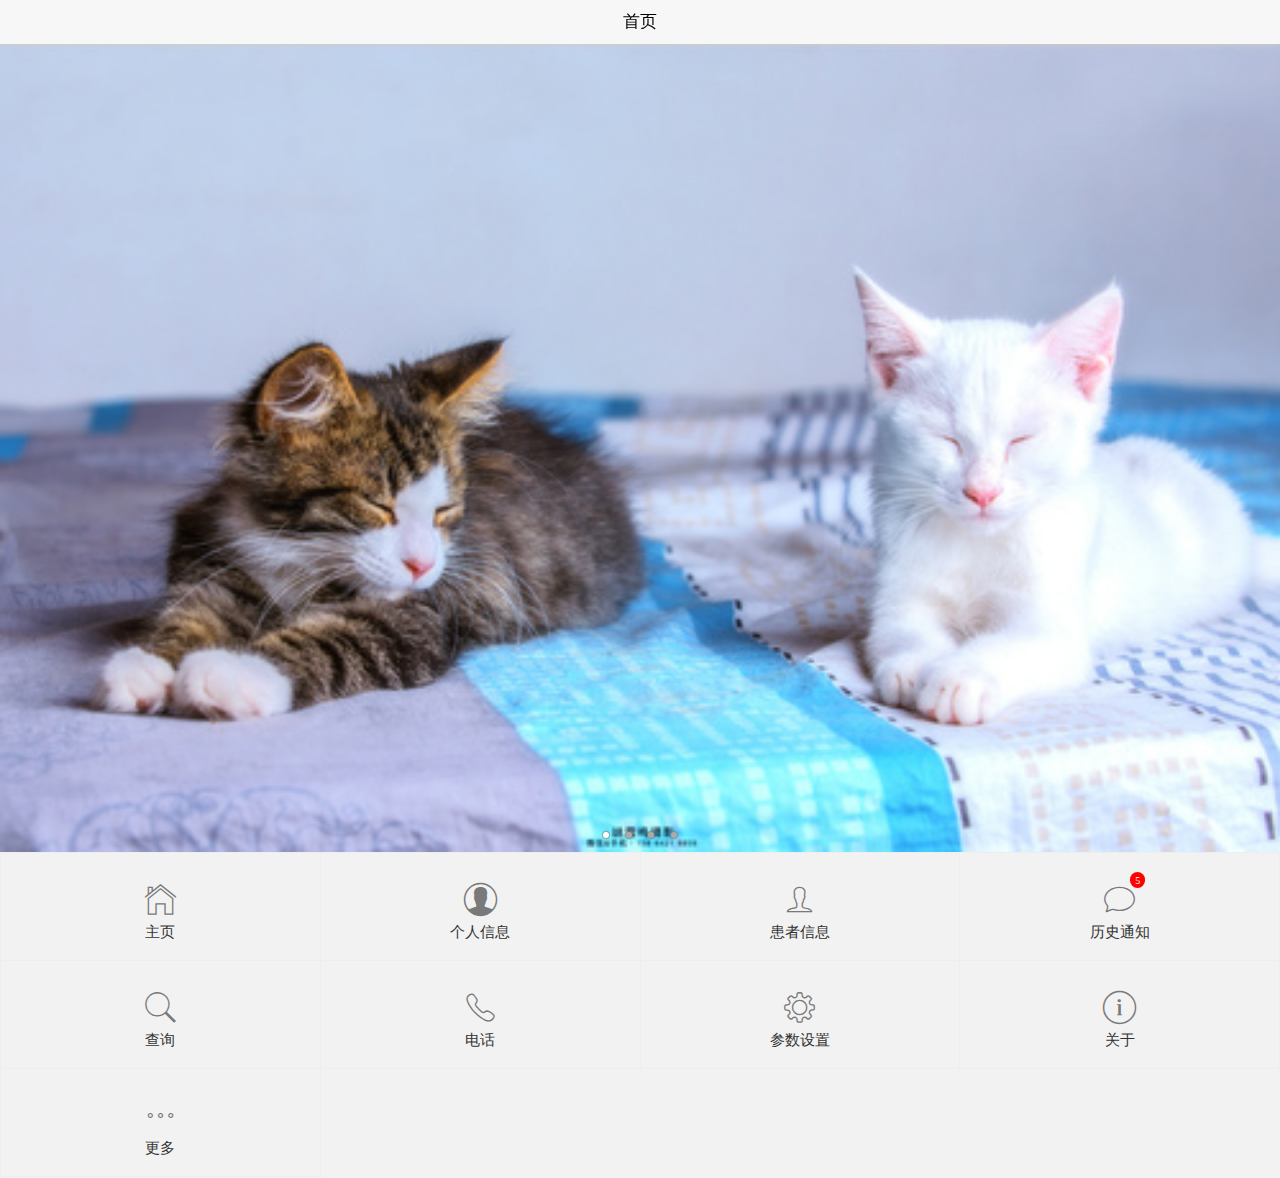
==== home.html @ e64ee8d5 "主页和错误信息修改" ====
<!DOCTYPE html>
<html>

	<head>
		<meta charset="utf-8">
		<title>Hello MUI</title>
		<meta name="viewport" content="width=device-width, initial-scale=1,maximum-scale=1,user-scalable=no">
		<meta name="apple-mobile-web-app-capable" content="yes">
		<meta name="apple-mobile-web-app-status-bar-style" content="black">

		<!--标准mui.css-->
		<link rel="stylesheet" href="css/mui.min.css">
		<!--App自定义的css-->
		<link rel="stylesheet" type="text/css" href="css/app.css"/>
	</head>

	<body>
		<header class="mui-bar mui-bar-nav">
			<h1 class="mui-title">首页</h1>
		</header>
		<div id="slider" class="mui-slider" >
			<div class="mui-slider-group mui-slider-loop">
				<!-- 额外增加的一个节点(循环轮播：第一个节点是最后一张轮播) -->
				<div class="mui-slider-item mui-slider-item-duplicate">
					<a href="#">
						<img src="img/yuantiao.jpg">
					</a>
				</div>
				<!-- 第一张 -->
				<div class="mui-slider-item">
					<a href="#">
						<img src="img/shuijiao.jpg">
					</a>
				</div>
				<!-- 第二张 -->
				<div class="mui-slider-item">
					<a href="#">
						<img src="img/muwu.jpg">
					</a>
				</div>
				<!-- 第三张 -->
				<div class="mui-slider-item">
					<a href="#">
						<img src="img/cbd.jpg">
					</a>
				</div>
				<!-- 第四张 -->
				<div class="mui-slider-item">
					<a href="#">http://127.0.0.1:8020/example/slider-default.html#
						<img src="img/yuantiao.jpg">
					</a>
				</div>
				<!-- 额外增加的一个节点(循环轮播：最后一个节点是第一张轮播) -->
				<div class="mui-slider-item mui-slider-item-duplicate">
					<a href="#">
						<img src="img/shuijiao.jpg">
					</a>
				</div>
			</div>
			<div class="mui-slider-indicator">
				<div class="mui-indicator mui-active"></div>
				<div class="mui-indicator"></div>
				<div class="mui-indicator"></div>
				<div class="mui-indicator"></div>
			</div>
		</div>
		

		        <ul class="mui-table-view mui-grid-view mui-grid-9">
		            <li class="mui-table-view-cell mui-media mui-col-xs-4 mui-col-sm-3"><a href="#">
		                    <span class="mui-icon mui-icon-home"></span>
		                    <div class="mui-media-body">主页</div></a></li>
		            <li class="mui-table-view-cell mui-media mui-col-xs-4 mui-col-sm-3"><a href="#">
		                    <span class="mui-icon mui-icon-contact"></span>
		                    <div class="mui-media-body">个人信息</div></a></li>
		            <li class="mui-table-view-cell mui-media mui-col-xs-4 mui-col-sm-3"><a href="#">
		                    <span class="mui-icon mui-icon-person"></span>
		                    <div class="mui-media-body">患者信息</div></a></li>
		            <li class="mui-table-view-cell mui-media mui-col-xs-4 mui-col-sm-3"><a href="list.html">
		                    <span class="mui-icon mui-icon-chatbubble"><span class="mui-badge">5</span></span>
		                    <div class="mui-media-body">历史通知</div></a></li>		        
		            <li class="mui-table-view-cell mui-media mui-col-xs-4 mui-col-sm-3"><a href="#">
		                    <span class="mui-icon mui-icon-search"></span>
		                    <div class="mui-media-body">查询</div></a></li>
		            <li class="mui-table-view-cell mui-media mui-col-xs-4 mui-col-sm-3"><a href="#">
		                    <span class="mui-icon mui-icon-phone"></span>
		                    <div class="mui-media-body">电话</div></a></li>
		            <li class="mui-table-view-cell mui-media mui-col-xs-4 mui-col-sm-3"><a href="reference.html">
		                    <span class="mui-icon mui-icon-gear"></span>
		                    <div class="mui-media-body">参数设置</div></a></li>
		            <li class="mui-table-view-cell mui-media mui-col-xs-4 mui-col-sm-3"><a href="#">
		                    <span class="mui-icon mui-icon-info"></span>
		                    <div class="mui-media-body">关于</div></a></li>
		           <li class="mui-table-view-cell mui-media mui-col-xs-4 mui-col-sm-3"><a href="#">
		                    <span class="mui-icon mui-icon-more"></span>
		                    <div class="mui-media-body">更多</div></a></li>
		        </ul> 

		<script src="js/mui.min.js"></script>
		<script type="text/javascript" charset="utf-8">
			mui.init({
				swipeBack:true //启用右滑关闭功能
			});
			var slider = mui("#slider");
			document.getElementById("switch").addEventListener('toggle', function(e) {
				if (e.detail.isActive) {
					slider.slider({
						interval: 5000
					});
				} else {
					slider.slider({
						interval: 0
					});
				}
			});

			// 监听点击消息事件 
			plus.push.addEventListener("click", function(msg) {

				var obj = msg.payload;

				info(obj.name,obj.time);

			}, false);
			// 监听在线消息事件
			plus.push.addEventListener("receive", function(msg) {
				
				//ios时弹出对话框，切到通知详情页面
				if (plus.os.name == "iOS") {
					var obj = msg.payload;

					var btnArray = ['否', '是'];
					mui.confirm('是否立即查看？', '你有一条最新的检查结果的通知！', btnArray, function(e) {
						if (e.index == 1) {
							//执行info函数跳转通知详情页面
							info(obj.name,obj.time);
						} else {
							//保持当前页面
						}
					})					
				}
				
				else{
					//安卓机器解析payload信息进入通知详情页面
					//alert("receive " + msg.payload.toString());
					var xinxi=msg.payload.toString().split(",");
					//名字+逗号+时间
					info(xinxi[0],xinxi[1]);
				}

			}, false);
	
		</script>
	</body>
</html>
---- css/app.css ----
/*
 *这是单独为hello mui准备的个性化css，可以覆盖标准mui的css定义；
 * 在实际项目开发时，建议为App单独写一个css文件，从而实现项目的自定义皮肤功能；
 * 
 * */
/*.mui-plus.mui-android header.mui-bar{
	display: none;
}
.mui-plus.mui-android .mui-bar-nav~.mui-content{
	padding: 0;
}*/
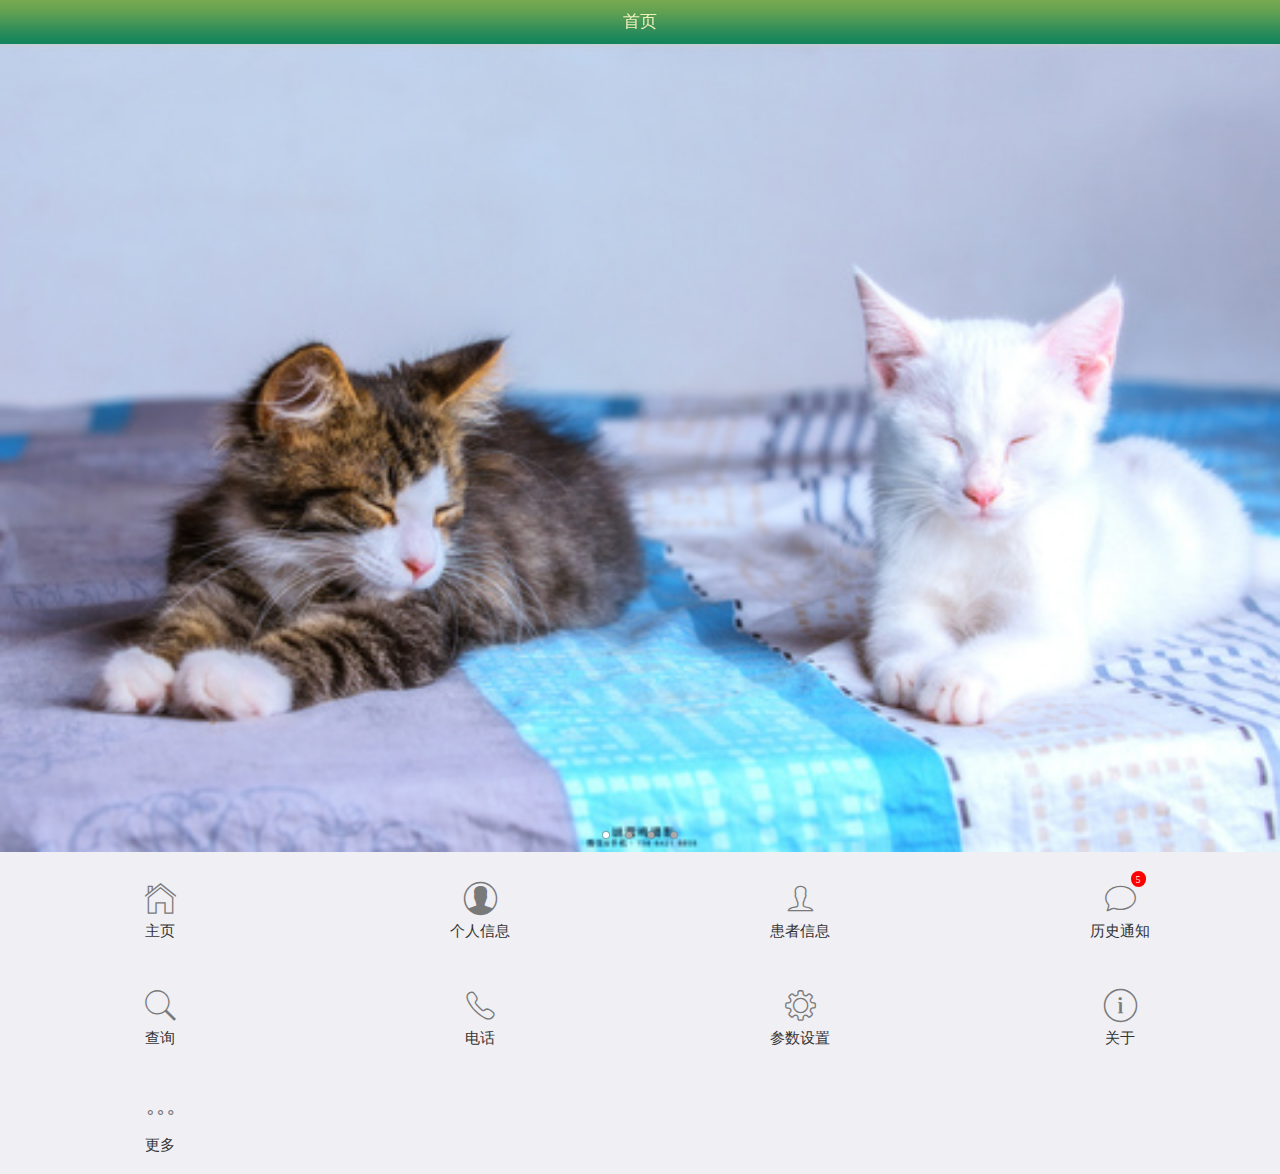
==== commit 1d78d112: "安卓退出应用程序对应" ====
--- a/home.html
+++ b/home.html
@@ -11,14 +11,14 @@
 		<!--标准mui.css-->
 		<link rel="stylesheet" href="css/mui.min.css">
 		<!--App自定义的css-->
-		<link rel="stylesheet" type="text/css" href="css/app.css"/>
+		<link rel="stylesheet" type="text/css" href="css/app.css" />
 	</head>
 
 	<body>
 		<header class="mui-bar mui-bar-nav">
 			<h1 class="mui-title">首页</h1>
 		</header>
-		<div id="slider" class="mui-slider" >
+		<div id="slider" class="mui-slider">
 			<div class="mui-slider-group mui-slider-loop">
 				<!-- 额外增加的一个节点(循环轮播：第一个节点是最后一张轮播) -->
 				<div class="mui-slider-item mui-slider-item-duplicate">
@@ -64,92 +64,125 @@
 				<div class="mui-indicator"></div>
 			</div>
 		</div>
-		
 
-		        <ul class="mui-table-view mui-grid-view mui-grid-9">
-		            <li class="mui-table-view-cell mui-media mui-col-xs-4 mui-col-sm-3"><a href="#">
-		                    <span class="mui-icon mui-icon-home"></span>
-		                    <div class="mui-media-body">主页</div></a></li>
-		            <li class="mui-table-view-cell mui-media mui-col-xs-4 mui-col-sm-3"><a href="#">
-		                    <span class="mui-icon mui-icon-contact"></span>
-		                    <div class="mui-media-body">个人信息</div></a></li>
-		            <li class="mui-table-view-cell mui-media mui-col-xs-4 mui-col-sm-3"><a href="#">
-		                    <span class="mui-icon mui-icon-person"></span>
-		                    <div class="mui-media-body">患者信息</div></a></li>
-		            <li class="mui-table-view-cell mui-media mui-col-xs-4 mui-col-sm-3"><a href="list.html">
-		                    <span class="mui-icon mui-icon-chatbubble"><span class="mui-badge">5</span></span>
-		                    <div class="mui-media-body">历史通知</div></a></li>		        
-		            <li class="mui-table-view-cell mui-media mui-col-xs-4 mui-col-sm-3"><a href="#">
-		                    <span class="mui-icon mui-icon-search"></span>
-		                    <div class="mui-media-body">查询</div></a></li>
-		            <li class="mui-table-view-cell mui-media mui-col-xs-4 mui-col-sm-3"><a href="#">
-		                    <span class="mui-icon mui-icon-phone"></span>
-		                    <div class="mui-media-body">电话</div></a></li>
-		            <li class="mui-table-view-cell mui-media mui-col-xs-4 mui-col-sm-3"><a href="reference.html">
-		                    <span class="mui-icon mui-icon-gear"></span>
-		                    <div class="mui-media-body">参数设置</div></a></li>
-		            <li class="mui-table-view-cell mui-media mui-col-xs-4 mui-col-sm-3"><a href="#">
-		                    <span class="mui-icon mui-icon-info"></span>
-		                    <div class="mui-media-body">关于</div></a></li>
-		           <li class="mui-table-view-cell mui-media mui-col-xs-4 mui-col-sm-3"><a href="#">
-		                    <span class="mui-icon mui-icon-more"></span>
-		                    <div class="mui-media-body">更多</div></a></li>
-		        </ul> 
+		<ul class="mui-table-view mui-grid-view mui-grid-9">
+			<li class="mui-table-view-cell mui-media mui-col-xs-4 mui-col-sm-3">
+				<a href="#">
+					<span class="mui-icon mui-icon-home"></span>
+					<div class="mui-media-body">主页</div>
+				</a>
+			</li>
+			<li class="mui-table-view-cell mui-media mui-col-xs-4 mui-col-sm-3">
+				<a href="#">
+					<span class="mui-icon mui-icon-contact"></span>
+					<div class="mui-media-body">个人信息</div>
+				</a>
+			</li>
+			<li class="mui-table-view-cell mui-media mui-col-xs-4 mui-col-sm-3">
+				<a href="#">
+					<span class="mui-icon mui-icon-person"></span>
+					<div class="mui-media-body">患者信息</div>
+				</a>
+			</li>
+			<li class="mui-table-view-cell mui-media mui-col-xs-4 mui-col-sm-3">
+				<a href="#" onclick='pageJump("list.html")'>
+					<span class="mui-icon mui-icon-chatbubble"><span class="mui-badge">5</span></span>
+					<div class="mui-media-body">历史通知</div>
+				</a>
+			</li>
+			<li class="mui-table-view-cell mui-media mui-col-xs-4 mui-col-sm-3">
+				<a href="#">
+					<span class="mui-icon mui-icon-search"></span>
+					<div class="mui-media-body">查询</div>
+				</a>
+			</li>
+			<li class="mui-table-view-cell mui-media mui-col-xs-4 mui-col-sm-3">
+				<a href="#">
+					<span class="mui-icon mui-icon-phone"></span>
+					<div class="mui-media-body">电话</div>
+				</a>
+			</li>
+			<li class="mui-table-view-cell mui-media mui-col-xs-4 mui-col-sm-3">
+				<a href="#" onclick='pageJump("reference.html")'>
+					<span class="mui-icon mui-icon-gear"></span>
+					<div class="mui-media-body">参数设置</div>
+				</a>
+			</li>
+			<li class="mui-table-view-cell mui-media mui-col-xs-4 mui-col-sm-3">
+				<a href="#">
+					<span class="mui-icon mui-icon-info"></span>
+					<div class="mui-media-body">关于</div>
+				</a>
+			</li>
+			<li class="mui-table-view-cell mui-media mui-col-xs-4 mui-col-sm-3">
+				<a href="#">
+					<span class="mui-icon mui-icon-more"></span>
+					<div class="mui-media-body">更多</div>
+				</a>
+			</li>
+		</ul>
 
 		<script src="js/mui.min.js"></script>
+		<script src="js/app.js"></script>
 		<script type="text/javascript" charset="utf-8">
 			mui.init({
-				swipeBack:true //启用右滑关闭功能
+				swipeBack: true //启用右滑关闭功能
 			});
-			var slider = mui("#slider");
-			document.getElementById("switch").addEventListener('toggle', function(e) {
-				if (e.detail.isActive) {
-					slider.slider({
-						interval: 5000
-					});
-				} else {
-					slider.slider({
-						interval: 0
-					});
+			mui.plusReady(function() {
+				var options = {
+					cover: false
+				};
+				console.log("if条件外" + localStorage.getItem("runFirst"));
+				if (plus.os.name == "iOS" && localStorage.getItem("runFirst") != "Yes") {
+					console.log("112312312");
+					console.log("第一次启动" + localStorage.getItem("runFirst"));
+					console.log(plus.push.getClientInfo().token);
+					tokenUpload(plus.push.getClientInfo().token);
 				}
+				// 监听点击消息事件 
+				plus.push.addEventListener("click", function(msg) {
+					var obj = msg.payload;
+					info(obj.name, obj.time);
+				}, false);
+				// 监听在线消息事件
+				plus.push.addEventListener("receive", function(msg) {
+					//ios时弹出对话框，切到通知详情页面
+					if (plus.os.name == "iOS") {
+						var obj = msg.payload;
+						var btnArray = ['否', '是'];
+						mui.confirm('是否立即查看？', '你有一条最新的检查结果的通知！', btnArray, function(e) {
+							if (e.index == 1) {
+								//执行info函数跳转通知详情页面
+								info(obj.name, obj.time);
+							} else {
+								//保持当前页面
+							}
+						})
+					} else {
+						//安卓机器解析payload信息进入通知详情页面
+						//alert("receive " + msg.payload.toString());
+						var xinxi = msg.payload.toString().split(",");
+						//名字+逗号+时间
+						info(xinxi[0], xinxi[1]);
+					}
+				}, false);
+				var backButtonPress = 0;
+				console.log(backButtonPress);
+				mui.back = function(event) {
+					console.log(backButtonPress);
+					backButtonPress++;
+					if (backButtonPress > 1) {
+						plus.runtime.quit();
+					} else {
+						plus.nativeUI.toast('再按一次退出应用');
+					}
+					setTimeout(function() {
+						backButtonPress = 0;
+					}, 1000);
+					return false;
+				};
 			});
-
-			// 监听点击消息事件 
-			plus.push.addEventListener("click", function(msg) {
-
-				var obj = msg.payload;
-
-				info(obj.name,obj.time);
-
-			}, false);
-			// 监听在线消息事件
-			plus.push.addEventListener("receive", function(msg) {
-				
-				//ios时弹出对话框，切到通知详情页面
-				if (plus.os.name == "iOS") {
-					var obj = msg.payload;
-
-					var btnArray = ['否', '是'];
-					mui.confirm('是否立即查看？', '你有一条最新的检查结果的通知！', btnArray, function(e) {
-						if (e.index == 1) {
-							//执行info函数跳转通知详情页面
-							info(obj.name,obj.time);
-						} else {
-							//保持当前页面
-						}
-					})					
-				}
-				
-				else{
-					//安卓机器解析payload信息进入通知详情页面
-					//alert("receive " + msg.payload.toString());
-					var xinxi=msg.payload.toString().split(",");
-					//名字+逗号+时间
-					info(xinxi[0],xinxi[1]);
-				}
-
-			}, false);
-	
 		</script>
 	</body>
+
 </html>